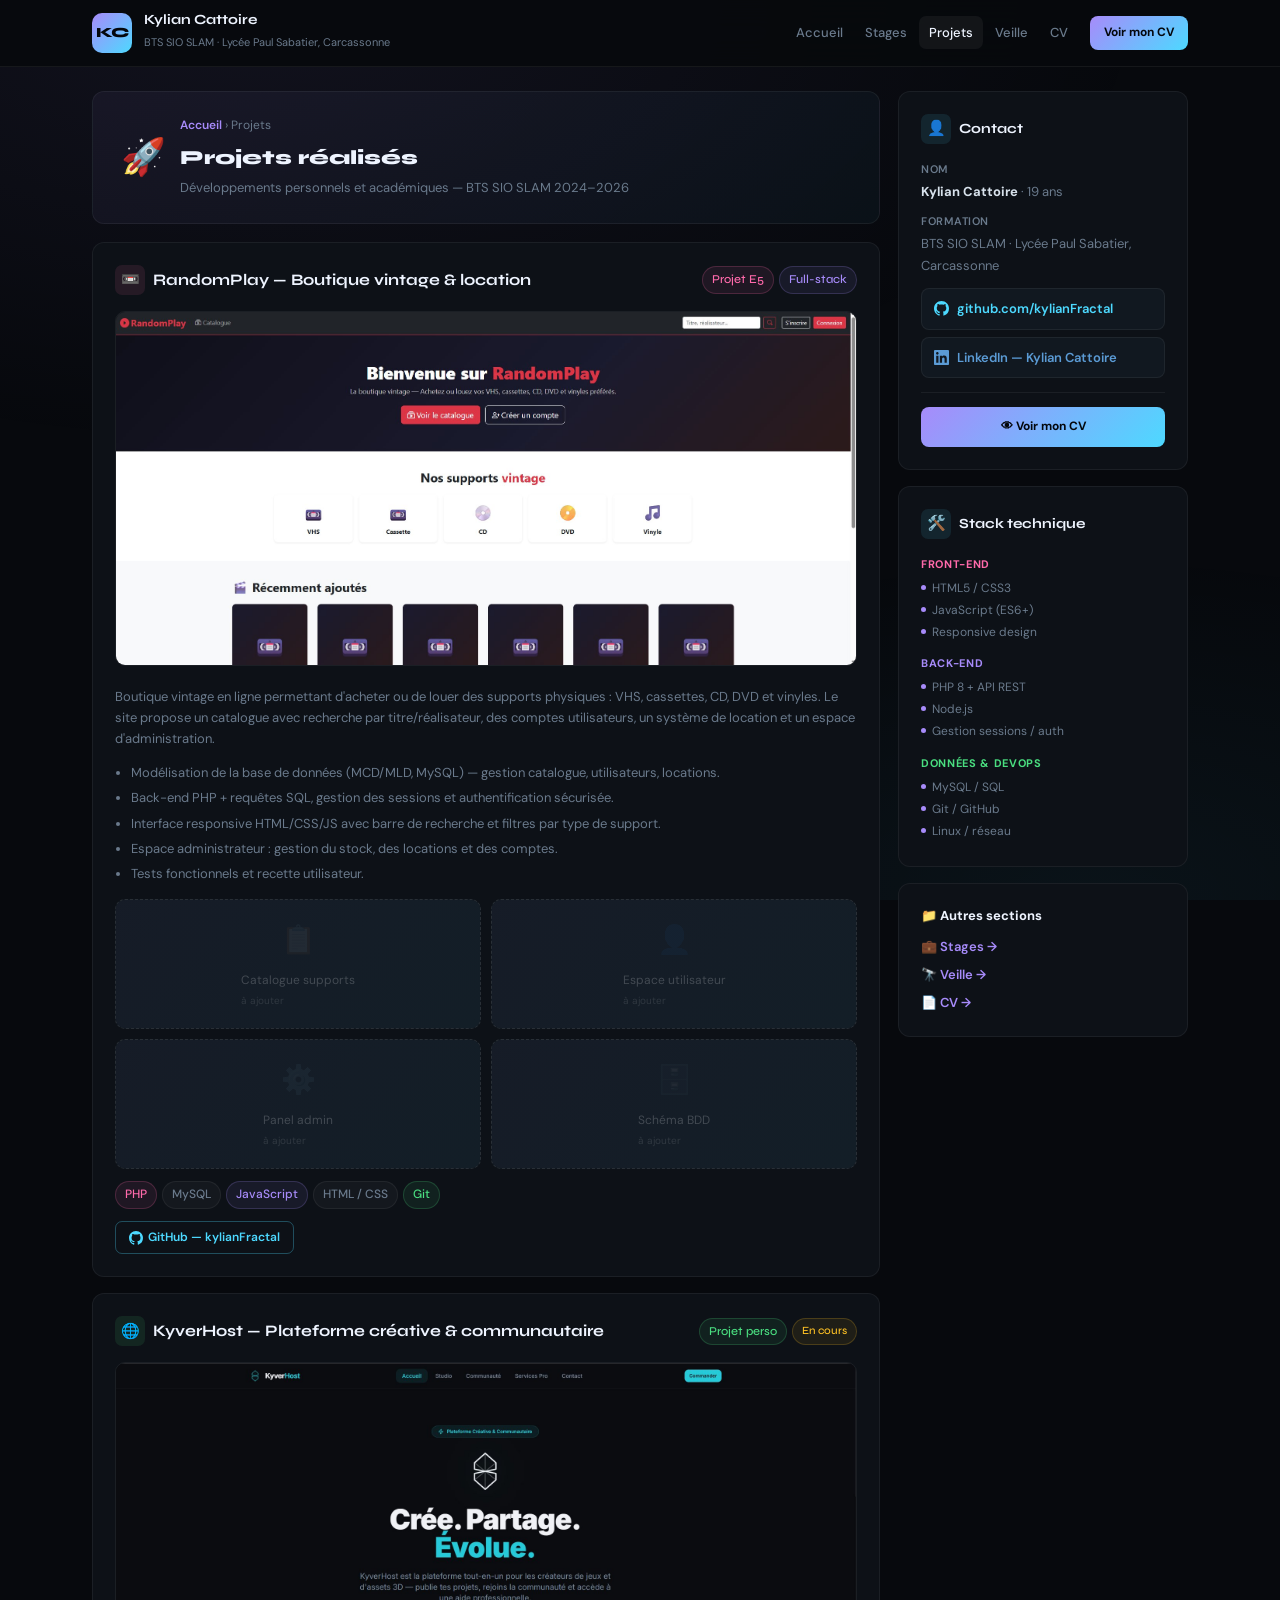
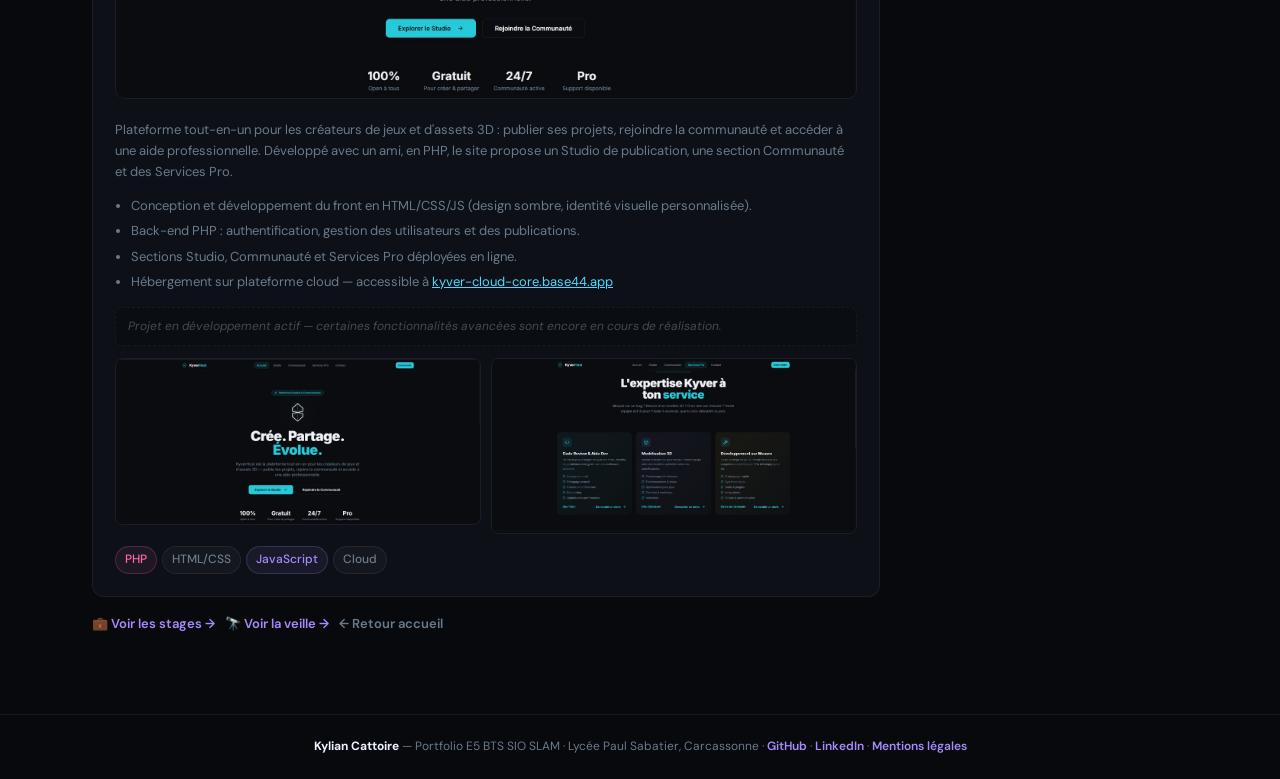
==== projets.html @ b5d1f436 "first commit" ====
<!DOCTYPE html>
<html lang="fr">
<head>
<meta charset="utf-8"/>
<meta name="viewport" content="width=device-width, initial-scale=1"/>
<title>Projets — Kylian Cattoire · Portfolio BTS SIO SLAM</title>
<link rel="preconnect" href="https://fonts.googleapis.com"/>
<link rel="preconnect" href="https://fonts.gstatic.com" crossorigin/>
<link href="https://fonts.googleapis.com/css2?family=Syne:wght@400;600;700;800&family=DM+Sans:ital,wght@0,300;0,400;0,500;1,400&display=swap" rel="stylesheet"/>
<link rel="stylesheet" href="style.css"/>
</head>
<body>

<!-- ═══ HEADER ═══ -->
<header>
  <div class="hdr">
    <a class="logo" href="index.html">KC</a>
    <div class="brand-txt">
      <h1>Kylian Cattoire</h1>
      <small>BTS SIO SLAM · Lycée Paul Sabatier, Carcassonne</small>
    </div>
    <nav>
      <a href="index.html">Accueil</a>
      <a href="stages.html">Stages</a>
      <a href="projets.html">Projets</a>
      <a href="veille.html">Veille</a>
      <a href="cv.html">CV</a>
    </nav>
    <a class="cv-btn" href="cv.html">Voir mon CV</a>
  </div>
</header>

<!-- ═══ PAGE ═══ -->
<div class="page">
  <div>

    <!-- Bannière page -->
    <div class="page-banner fade-in">
      <div class="page-banner-icon">🚀</div>
      <div>
        <div class="breadcrumb"><a href="index.html">Accueil</a> › Projets</div>
        <h2>Projets réalisés</h2>
        <p>Développements personnels et académiques — BTS SIO SLAM 2024–2026</p>
      </div>
    </div>

    <!-- ── PROJET 1 ── -->
    <div class="card fade-in" id="projet-randomplay">
      <div class="ctitle">
        <div class="cicon" style="background:rgba(255,106,171,.1)">📼</div>
        RandomPlay — Boutique vintage &amp; location
        <div style="margin-left:auto;display:flex;gap:5px">
          <span class="chip pk">Projet E5</span>
          <span class="chip p">Full-stack</span>
        </div>
      </div>
      <img src="assets/randomplay-accueil.png" alt="RandomPlay — page d'accueil" style="width:100%;border-radius:10px;margin-bottom:14px;border:1px solid rgba(255,255,255,.06)"/>
      <p style="font-size:13px;color:var(--muted);margin-bottom:12px;line-height:1.6">
        Boutique vintage en ligne permettant d'acheter ou de louer des supports physiques : VHS, cassettes, CD, DVD et vinyles.
        Le site propose un catalogue avec recherche par titre/réalisateur, des comptes utilisateurs, un système de location et un espace d'administration.
      </p>
      <ul class="tl" style="margin-bottom:14px">
        <li>Modélisation de la base de données (MCD/MLD, MySQL) — gestion catalogue, utilisateurs, locations.</li>
        <li>Back-end PHP + requêtes SQL, gestion des sessions et authentification sécurisée.</li>
        <li>Interface responsive HTML/CSS/JS avec barre de recherche et filtres par type de support.</li>
        <li>Espace administrateur : gestion du stock, des locations et des comptes.</li>
        <li>Tests fonctionnels et recette utilisateur.</li>
      </ul>
      <div class="screens" style="grid-auto-rows:auto">
        <div class="img-ph" style="height:130px"><div class="ph-icon">📋</div><span>Catalogue supports<br><small style="opacity:.6">à ajouter</small></span></div>
        <div class="img-ph" style="height:130px"><div class="ph-icon">👤</div><span>Espace utilisateur<br><small style="opacity:.6">à ajouter</small></span></div>
        <div class="img-ph" style="height:130px"><div class="ph-icon">⚙️</div><span>Panel admin<br><small style="opacity:.6">à ajouter</small></span></div>
        <div class="img-ph" style="height:130px"><div class="ph-icon">🗄️</div><span>Schéma BDD<br><small style="opacity:.6">à ajouter</small></span></div>
      </div>
      <div class="chips" style="margin-top:12px">
        <span class="chip pk">PHP</span><span class="chip">MySQL</span>
        <span class="chip p">JavaScript</span><span class="chip">HTML / CSS</span><span class="chip g">Git</span>
      </div>
      <a class="gh" href="https://github.com/kylianFractal" target="_blank" style="margin-top:12px">
        <svg width="14" height="14" viewBox="0 0 16 16" fill="currentColor"><path d="M8 0C3.58 0 0 3.58 0 8c0 3.54 2.29 6.53 5.47 7.59.4.07.55-.17.55-.38 0-.19-.01-.82-.01-1.49-2.01.37-2.53-.49-2.69-.94-.09-.23-.48-.94-.82-1.13-.28-.15-.68-.52-.01-.53.63-.01 1.08.58 1.23.82.72 1.21 1.87.87 2.33.66.07-.52.28-.87.51-1.07-1.78-.2-3.64-.89-3.64-3.95 0-.87.31-1.59.82-2.15-.08-.2-.36-1.02.08-2.12 0 0 .67-.21 2.2.82.64-.18 1.32-.27 2-.27.68 0 1.36.09 2 .27 1.53-1.04 2.2-.82 2.2-.82.44 1.1.16 1.92.08 2.12.51.56.82 1.27.82 2.15 0 3.07-1.87 3.75-3.65 3.95.29.25.54.73.54 1.48 0 1.07-.01 1.93-.01 2.2 0 .21.15.46.55.38A8.013 8.013 0 0016 8c0-4.42-3.58-8-8-8z"/></svg>
        GitHub — kylianFractal
      </a>
    </div>

    <!-- ── PROJET 2 ── -->
    <div class="card fade-in" id="projet-kyverhost">
      <div class="ctitle">
        <div class="cicon" style="background:rgba(74,222,128,.1)">🌐</div>
        KyverHost — Plateforme créative &amp; communautaire
        <div style="margin-left:auto;display:flex;gap:5px">
          <span class="chip g">Projet perso</span>
          <span class="chip a" style="font-size:11px">En cours</span>
        </div>
      </div>
      <img src="assets/kyverhost-accueil.png" alt="KyverHost — page d'accueil" style="width:100%;border-radius:10px;margin-bottom:14px;border:1px solid rgba(255,255,255,.06)"/>
      <p style="font-size:13px;color:var(--muted);margin-bottom:12px;line-height:1.6">
        Plateforme tout-en-un pour les créateurs de jeux et d'assets 3D : publier ses projets, rejoindre la communauté et accéder à une aide professionnelle.
        Développé avec un ami, en PHP, le site propose un Studio de publication, une section Communauté et des Services Pro.
      </p>
      <ul class="tl" style="margin-bottom:14px">
        <li>Conception et développement du front en HTML/CSS/JS (design sombre, identité visuelle personnalisée).</li>
        <li>Back-end PHP : authentification, gestion des utilisateurs et des publications.</li>
        <li>Sections Studio, Communauté et Services Pro déployées en ligne.</li>
        <li>Hébergement sur plateforme cloud — accessible à <a href="https://kyver-cloud-core.base44.app/" target="_blank" style="color:var(--c)">kyver-cloud-core.base44.app</a></li>
      </ul>
      <div class="unfinished">Projet en développement actif — certaines fonctionnalités avancées sont encore en cours de réalisation.</div>
      <div style="display:grid;grid-template-columns:1fr 1fr;gap:10px;margin:12px 0">
        <a href="assets/kyverhost-accueil.png" target="_blank" rel="noopener">
          <img src="assets/kyverhost-accueil.png" alt="KyverHost — accueil"
               style="width:100%;height:auto;border-radius:8px;border:1px solid rgba(255,255,255,.06);display:block"/>
        </a>
        <a href="assets/kyverhost-services.png" target="_blank" rel="noopener">
          <img src="assets/kyverhost-services.png" alt="KyverHost — Services Pro"
               style="width:100%;height:auto;border-radius:8px;border:1px solid rgba(255,255,255,.06);display:block"/>
        </a>
      </div>
      <div class="chips" style="margin-top:12px">
        <span class="chip pk">PHP</span><span class="chip">HTML/CSS</span>
        <span class="chip p">JavaScript</span><span class="chip">Cloud</span>
      </div>
    </div>

    <!-- Liens nav -->
    <div style="display:flex;gap:10px;flex-wrap:wrap;margin-top:4px">
      <a class="section-link" href="stages.html">💼 Voir les stages →</a>
      <a class="section-link" href="veille.html">🔭 Voir la veille →</a>
      <a class="section-link" href="index.html" style="color:var(--muted)">← Retour accueil</a>
    </div>

  </div>

  <!-- ══ SIDEBAR ══ -->
  <aside>
    <div class="card sb-contact fade-in">
      <div class="ctitle" style="font-size:14px">
        <div class="cicon" style="background:rgba(77,217,255,.1)">👤</div>
        Contact
      </div>
      <div class="label">Nom</div>
      <p style="margin-bottom:10px"><strong>Kylian Cattoire</strong> · 19 ans</p>
      <div class="label">Formation</div>
      <p style="margin-bottom:12px">BTS SIO SLAM · Lycée Paul Sabatier, Carcassonne</p>
      <a class="net-link gh-net" href="https://github.com/kylianFractal" target="_blank">
        <svg width="15" height="15" viewBox="0 0 16 16" fill="currentColor"><path d="M8 0C3.58 0 0 3.58 0 8c0 3.54 2.29 6.53 5.47 7.59.4.07.55-.17.55-.38 0-.19-.01-.82-.01-1.49-2.01.37-2.53-.49-2.69-.94-.09-.23-.48-.94-.82-1.13-.28-.15-.68-.52-.01-.53.63-.01 1.08.58 1.23.82.72 1.21 1.87.87 2.33.66.07-.52.28-.87.51-1.07-1.78-.2-3.64-.89-3.64-3.95 0-.87.31-1.59.82-2.15-.08-.2-.36-1.02.08-2.12 0 0 .67-.21 2.2.82.64-.18 1.32-.27 2-.27.68 0 1.36.09 2 .27 1.53-1.04 2.2-.82 2.2-.82.44 1.1.16 1.92.08 2.12.51.56.82 1.27.82 2.15 0 3.07-1.87 3.75-3.65 3.95.29.25.54.73.54 1.48 0 1.07-.01 1.93-.01 2.2 0 .21.15.46.55.38A8.013 8.013 0 0016 8c0-4.42-3.58-8-8-8z"/></svg>
        github.com/kylianFractal
      </a>
      <a class="net-link li-net" href="https://www.linkedin.com/in/kylian-cattoire-a55704326/" target="_blank">
        <svg width="15" height="15" viewBox="0 0 24 24" fill="currentColor"><path d="M20.447 20.452h-3.554v-5.569c0-1.328-.027-3.037-1.852-3.037-1.853 0-2.136 1.445-2.136 2.939v5.667H9.351V9h3.414v1.561h.046c.477-.9 1.637-1.85 3.37-1.85 3.601 0 4.267 2.37 4.267 5.455v6.286zM5.337 7.433c-1.144 0-2.063-.926-2.063-2.065 0-1.138.92-2.063 2.063-2.063 1.14 0 2.064.925 2.064 2.063 0 1.139-.925 2.065-2.064 2.065zm1.782 13.019H3.555V9h3.564v11.452zM22.225 0H1.771C.792 0 0 .774 0 1.729v20.542C0 23.227.792 24 1.771 24h20.451C23.2 24 24 23.227 24 22.271V1.729C24 .774 23.2 0 22.222 0h.003z"/></svg>
        LinkedIn — Kylian Cattoire
      </a>
      <div class="divider"></div>
      <a class="cv-btn" href="cv.html" style="display:block;text-align:center;padding:10px">👁 Voir mon CV</a>
    </div>

    <div class="card fade-in">
      <div class="ctitle" style="font-size:14px">
        <div class="cicon" style="background:rgba(77,217,255,.1)">🛠️</div>
        Stack technique
      </div>
      <div class="cg">
        <div class="cg-title" style="color:var(--pk)">Front-end</div>
        <div class="ci">HTML5 / CSS3</div>
        <div class="ci">JavaScript (ES6+)</div>
        <div class="ci">Responsive design</div>
      </div>
      <div class="cg">
        <div class="cg-title" style="color:var(--p)">Back-end</div>
        <div class="ci">PHP 8 + API REST</div>
        <div class="ci">Node.js</div>
        <div class="ci">Gestion sessions / auth</div>
      </div>
      <div class="cg" style="margin-bottom:0">
        <div class="cg-title" style="color:var(--g)">Données & DevOps</div>
        <div class="ci">MySQL / SQL</div>
        <div class="ci">Git / GitHub</div>
        <div class="ci">Linux / réseau</div>
      </div>
    </div>

    <div class="card fade-in">
      <div style="font-size:12px;color:var(--muted);line-height:1.6">
        <strong style="color:var(--head);font-size:13px">📁 Autres sections</strong>
        <div style="margin-top:10px;display:flex;flex-direction:column;gap:7px">
          <a href="stages.html" class="section-link">💼 Stages →</a>
          <a href="veille.html" class="section-link">🔭 Veille →</a>
          <a href="cv.html" class="section-link">📄 CV →</a>
        </div>
      </div>
    </div>
  </aside>
</div>

<!-- ═══ FOOTER ═══ -->
<footer>
  <strong style="color:var(--head)">Kylian Cattoire</strong> — Portfolio E5 BTS SIO SLAM ·
  Lycée Paul Sabatier, Carcassonne ·
  <a href="https://github.com/kylianFractal" target="_blank">GitHub</a> ·
  <a href="https://www.linkedin.com/in/kylian-cattoire-a55704326/" target="_blank">LinkedIn</a> ·
  <a href="mentions-legales.html">Mentions légales</a>
</footer>

<script src="main.js"></script>
</body>
</html>
---- style.css ----
/* ═══════════════════════════════════════════════
   style.css — Portfolio Kylian Cattoire
   Partagé par toutes les pages
═══════════════════════════════════════════════ */

/* ── Variables ── */
:root {
  --bg:    #07090d;
  --s1:    #0d1117;
  --s2:    #111820;
  --border: rgba(255,255,255,0.06);
  --muted: #6a7a8c;
  --text:  #d8e2ec;
  --head:  #eef4ff;
  --c:     #4dd9ff;   /* cyan   */
  --p:     #a78bfa;   /* purple */
  --pk:    #ff6aab;   /* pink   */
  --g:     #4ade80;   /* green  */
  --a:     #fbbf24;   /* amber  */
  --r:     12px;
  --trans: .18s ease;
}

/* ── Reset ── */
*, *::before, *::after { box-sizing: border-box; margin: 0; padding: 0; }
html  { scroll-behavior: smooth; }
body  {
  font-family: 'DM Sans', sans-serif;
  background: var(--bg);
  color: var(--text);
  font-size: 15px;
  line-height: 1.65;
  -webkit-font-smoothing: antialiased;
  overflow-x: hidden;
}

/* Ambient glow */
body::before {
  content: '';
  position: fixed; inset: 0; pointer-events: none; z-index: 0;
  background:
    radial-gradient(ellipse 900px 450px at 20% 0%,  rgba(167,139,250,.07), transparent),
    radial-gradient(ellipse 700px 350px at 85% 100%, rgba(77,217,255,.05),  transparent);
}

/* ─────────────── HEADER / NAV ─────────────── */
header {
  position: sticky; top: 0; z-index: 100;
  background: rgba(7,9,13,.9);
  backdrop-filter: blur(18px);
  border-bottom: 1px solid var(--border);
}
.hdr {
  max-width: 1140px; margin: 0 auto;
  padding: 12px 22px;
  display: flex; align-items: center; gap: 12px; flex-wrap: nowrap;
}
@media (max-width: 760px) {
  .hdr { flex-wrap: wrap; gap: 8px; }
  .hdr nav { order: 3; width: 100%; }
  .hdr .cv-btn { order: 2; }
}
.logo {
  width: 40px; height: 40px; border-radius: 10px; flex-shrink: 0;
  background: linear-gradient(135deg, var(--p), var(--c));
  display: grid; place-items: center;
  font-family: 'Syne', sans-serif; font-weight: 800;
  color: #04070c; font-size: 14px; text-decoration: none;
}
.brand-txt h1   { font-family: 'Syne', sans-serif; font-size: 14px; font-weight: 700; color: var(--head); line-height: 1.2; }
.brand-txt small{ font-size: 11px; color: var(--muted); }

nav { display: flex; gap: 2px; flex-wrap: wrap; margin-left: auto; overflow: hidden; }
nav a {
  padding: 6px 10px; border-radius: 7px;
  color: var(--muted); text-decoration: none;
  font-size: 13px; font-weight: 500;
  transition: color var(--trans), background var(--trans);
}
nav a:hover, nav a.active { color: var(--head); background: rgba(255,255,255,.05); }

.cv-btn {
  padding: 7px 14px; border-radius: 8px; flex-shrink: 0;
  background: linear-gradient(135deg, var(--p), var(--c));
  color: #04070c; font-weight: 700; font-size: 12px;
  text-decoration: none; transition: opacity var(--trans); white-space: nowrap;
}
.cv-btn:hover { opacity: .82; }

/* ─────────────── PAGE GRID ─────────────── */
.page {
  max-width: 1140px; margin: 0 auto;
  display: grid; grid-template-columns: 1fr 290px; gap: 18px;
  align-items: start;
  padding: 24px 22px 80px;
  position: relative; z-index: 1;
}
.page > * { min-width: 0; }
.page.full { grid-template-columns: 1fr; }
@media (max-width: 880px) { .page { grid-template-columns: 1fr; } }

/* ─────────────── CARDS ─────────────── */
.card {
  background: var(--s1);
  border: 1px solid var(--border);
  border-radius: var(--r);
  padding: 22px;
  margin-bottom: 16px;
}
.ctitle {
  font-family: 'Syne', sans-serif; font-size: 16px; font-weight: 700;
  color: var(--head); margin-bottom: 16px;
  display: flex; align-items: center; gap: 8px;
}
.cicon {
  width: 30px; height: 30px; border-radius: 7px; flex-shrink: 0;
  display: grid; place-items: center; font-size: 15px;
}

/* ─────────────── HERO ─────────────── */
.hero {
  background: linear-gradient(135deg, rgba(167,139,250,.07), rgba(77,217,255,.04));
  border: 1px solid rgba(167,139,250,.14);
  border-radius: var(--r);
  padding: 28px; margin-bottom: 16px;
}
.hero-inner   { display: flex; gap: 18px; align-items: flex-start; }
.ava {
  width: 80px; height: 80px; flex-shrink: 0; border-radius: 14px;
  background: linear-gradient(135deg, var(--c), var(--pk));
  display: grid; place-items: center;
  font-family: 'Syne', sans-serif; font-weight: 800; font-size: 26px; color: #030912;
  overflow: hidden;
}
.ava img { width: 100%; height: 100%; object-fit: cover; border-radius: 14px; }
.hero-name { font-family: 'Syne', sans-serif; font-size: 22px; font-weight: 800; color: var(--head); line-height: 1.2; }
.hero-sub  { font-size: 13px; color: var(--p); font-weight: 600; margin: 4px 0 8px; }
.hero-desc { font-size: 14px; color: var(--muted); line-height: 1.6; }

/* ─────────────── CHIPS ─────────────── */
.chips { margin-top: 11px; display: flex; flex-wrap: wrap; gap: 5px; }
.chip {
  display: inline-flex; align-items: center;
  padding: 3px 9px; border-radius: 99px; font-size: 12px; font-weight: 500;
  background: rgba(255,255,255,.03); border: 1px solid rgba(255,255,255,.06); color: var(--muted);
}
.chip.c  { background: rgba(77,217,255,.08);  border-color: rgba(77,217,255,.2);  color: var(--c);  }
.chip.p  { background: rgba(167,139,250,.08); border-color: rgba(167,139,250,.2); color: var(--p);  }
.chip.pk { background: rgba(255,106,171,.08); border-color: rgba(255,106,171,.2); color: var(--pk); }
.chip.g  { background: rgba(74,222,128,.08);  border-color: rgba(74,222,128,.2);  color: var(--g);  }
.chip.a  { background: rgba(251,191,36,.08);  border-color: rgba(251,191,36,.2);  color: var(--a);  }

/* ─────────────── ALERTS ─────────────── */
.alert {
  border-radius: 10px; padding: 12px 15px; font-size: 13px;
  display: flex; gap: 9px; align-items: flex-start; margin-bottom: 14px;
}
.alert.warn { background: rgba(251,191,36,.07); border: 1px solid rgba(251,191,36,.2); color: var(--a); }
.alert.info { background: rgba(77,217,255,.05);  border: 1px solid rgba(77,217,255,.15); color: var(--c); }
.alert-ico  { font-size: 15px; flex-shrink: 0; line-height: 1.5; }
.alert a    { color: inherit; font-weight: 700; }

/* ─────────────── IMAGE PLACEHOLDER ─────────────── */
.img-ph {
  width: 100%; border-radius: 10px;
  background: var(--s2);
  border: 1.5px dashed rgba(255,255,255,.1);
  display: flex; flex-direction: column;
  align-items: center; justify-content: center;
  gap: 8px;
  color: rgba(255,255,255,.2);
  font-size: 12px;
  position: relative; overflow: hidden;
  transition: border-color var(--trans), background var(--trans);
}
.img-ph::after {
  content: '';
  position: absolute; inset: 0;
  background: linear-gradient(135deg, rgba(167,139,250,.03), rgba(77,217,255,.03));
}
.img-ph .ph-icon { font-size: 28px; opacity: .3; }
.img-ph:hover { border-color: rgba(167,139,250,.25); background: #0f1822; }

/* ─────────────── STAGE BLOCK ─────────────── */
.stage {
  background: var(--s2); border: 1px solid var(--border);
  border-radius: 10px; padding: 18px; margin-bottom: 14px;
}
.stage-head   { display: flex; justify-content: space-between; align-items: flex-start; gap: 8px; flex-wrap: wrap; margin-bottom: 8px; }
.stage-title  { font-family: 'Syne', sans-serif; font-size: 15px; font-weight: 700; color: var(--head); }
.stage-meta   { font-size: 12px; color: var(--muted); margin-bottom: 10px; }
ul.tl         { padding-left: 16px; font-size: 13px; color: var(--muted); }
ul.tl li      { margin-bottom: 4px; }

/* ─────────────── PROJECT BLOCK ─────────────── */
.proj {
  background: var(--s2); border: 1px solid var(--border);
  border-radius: 10px; padding: 18px; margin-bottom: 14px;
}
.proj-title { font-family: 'Syne', sans-serif; font-size: 15px; font-weight: 700; color: var(--head); margin-bottom: 6px; }
.screens    { display: grid; grid-template-columns: 1fr 1fr; gap: 10px; margin: 12px 0; grid-auto-rows: 130px; }

/* ─────────────── VEILLE CARD ─────────────── */
.vi {
  background: var(--s2); border: 1px solid var(--border);
  border-radius: 10px; padding: 16px; margin-bottom: 12px;
  position: relative; transition: border-color var(--trans);
}
.vi:hover { border-color: rgba(167,139,250,.22); }
.vi-num {
  position: absolute; top: 14px; right: 14px;
  width: 24px; height: 24px; border-radius: 6px;
  background: rgba(167,139,250,.1);
  display: grid; place-items: center;
  font-size: 10px; font-weight: 700; color: var(--p);
}
.vi-date  { font-size: 11px; color: var(--muted); margin-bottom: 4px; }
.vi-src   {
  display: inline-block; font-size: 10px;
  background: rgba(167,139,250,.08); border: 1px solid rgba(167,139,250,.15);
  color: var(--p); padding: 1px 6px; border-radius: 4px; margin-left: 6px;
}
.vi-title { font-weight: 600; color: var(--head); font-size: 13px; margin-bottom: 6px; padding-right: 30px; line-height: 1.4; }
.vi-txt   { font-size: 12px; color: var(--muted); line-height: 1.55; margin-bottom: 8px; }
.vi-link  { font-size: 12px; font-weight: 600; color: var(--p); text-decoration: none; }
.vi-link:hover { text-decoration: underline; }

/* ─────────────── BUTTONS / LINKS ─────────────── */
.dl {
  display: inline-flex; align-items: center; gap: 5px;
  padding: 6px 13px; border-radius: 7px; margin-top: 11px;
  font-size: 12px; font-weight: 600; text-decoration: none; border: 1px solid;
  transition: opacity var(--trans);
}
.dl:hover { opacity: .7; }
.dl.pk { color: var(--pk); border-color: rgba(255,106,171,.3); }
.dl.c  { color: var(--c);  border-color: rgba(77,217,255,.3);  }

.gh {
  display: inline-flex; align-items: center; gap: 5px;
  padding: 6px 13px; border-radius: 7px;
  font-size: 12px; font-weight: 600; text-decoration: none;
  color: var(--c); border: 1px solid rgba(77,217,255,.3);
  transition: opacity var(--trans);
}
.gh:hover { opacity: .7; }

/* ─────────────── SIDEBAR ─────────────── */
aside { align-self: start; }
.divider { height: 1px; background: var(--border); margin: 14px 0; }
.label   { font-size: 11px; color: var(--muted); font-weight: 600; text-transform: uppercase; letter-spacing: .05em; margin-bottom: 3px; }
.sb-contact p      { font-size: 13px; color: var(--muted); margin-bottom: 3px; }
.sb-contact strong { color: var(--text); }

.net-link {
  display: flex; align-items: center; gap: 8px;
  padding: 9px 12px; border-radius: 8px;
  text-decoration: none; font-size: 13px; font-weight: 600;
  background: var(--s2); border: 1px solid var(--border);
  transition: border-color var(--trans), color var(--trans); margin-bottom: 7px;
}
.net-link:hover { border-color: rgba(255,255,255,.12); color: var(--head); }
.net-link.gh-net { color: var(--c); }
.net-link.li-net { color: #5b9bd5; }

/* ─────────────── COMPETENCES SIDEBAR ─────────────── */
.cg        { margin-bottom: 14px; }
.cg-title  { font-size: 11px; font-weight: 700; text-transform: uppercase; letter-spacing: .06em; color: var(--muted); margin-bottom: 7px; }
.ci        { display: flex; align-items: flex-start; gap: 6px; font-size: 12px; color: var(--muted); margin-bottom: 5px; line-height: 1.4; }
.ci::before{ content: ''; width: 5px; height: 5px; border-radius: 50%; flex-shrink: 0; margin-top: 5px; background: var(--p); }

/* ─────────────── NAV CARDS (accueil) ─────────────── */
.nav-cards { display: grid; grid-template-columns: repeat(auto-fill, minmax(220px, 1fr)); gap: 12px; margin: 20px 0; }
.nav-card  {
  background: var(--s2); border: 1px solid var(--border);
  border-radius: var(--r); padding: 18px 20px;
  text-decoration: none; display: flex; flex-direction: column; gap: 8px;
  transition: border-color var(--trans), transform var(--trans), background var(--trans);
}
.nav-card:hover { border-color: rgba(167,139,250,.28); transform: translateY(-2px); background: #0f1b27; }
.nav-card-icon  { font-size: 26px; }
.nav-card-title { font-family: 'Syne', sans-serif; font-size: 14px; font-weight: 700; color: var(--head); }
.nav-card-sub   { font-size: 12px; color: var(--muted); line-height: 1.4; }
.nav-card-arrow { font-size: 13px; color: var(--p); margin-top: auto; }

/* ─────────────── ENV (stats) ─────────────── */
.stat-grid { display: grid; grid-template-columns: 1fr 1fr; gap: 8px; margin: 12px 0; }
.stat      { background: var(--s2); border: 1px solid var(--border); border-radius: 8px; padding: 12px; }
.stat .n   { font-family: 'Syne', sans-serif; font-size: 20px; font-weight: 800; color: var(--a); }
.stat .l   { font-size: 11px; color: var(--muted); margin-top: 2px; }

.env-sec   { margin-bottom: 16px; }
.env-h     { font-family: 'Syne', sans-serif; font-size: 13px; font-weight: 700; color: var(--g); margin-bottom: 6px; display: flex; align-items: center; gap: 5px; }
.env-sec p { font-size: 13px; color: var(--muted); line-height: 1.6; }

/* ─────────────── ORAL ─────────────── */
.phases { display: grid; grid-template-columns: 1fr 1fr; gap: 8px; margin: 12px 0; }
.ph     { border-radius: 9px; padding: 14px; text-align: center; }
.ph1    { background: rgba(77,217,255,.06);  border: 1px solid rgba(77,217,255,.14);  }
.ph2    { background: rgba(167,139,250,.06); border: 1px solid rgba(167,139,250,.14); }
.ph .mn { font-family: 'Syne', sans-serif; font-size: 28px; font-weight: 800; line-height: 1; }
.ph1 .mn{ color: var(--c); }
.ph2 .mn{ color: var(--p); }
.ph .lb { font-size: 11px; color: var(--muted); margin-top: 4px; }

/* ─────────────── MISC ─────────────── */
.note { font-size: 12px; font-style: italic; color: rgba(255,255,255,.22); padding: 10px 12px; border-radius: 7px; border: 1px dashed rgba(255,255,255,.05); background: rgba(0,0,0,.2); }
.unfinished { font-size: 12px; font-style: italic; color: rgba(255,255,255,.25); background: rgba(0,0,0,.2); border: 1px dashed rgba(255,255,255,.05); border-radius: 7px; padding: 9px 12px; margin-top: 8px; }
.section-link { display: inline-flex; align-items: center; gap: 5px; font-size: 13px; color: var(--p); font-weight: 600; text-decoration: none; transition: opacity var(--trans); }
.section-link:hover { opacity: .75; }

/* ─────────────── PAGE HERO BANNER ─────────────── */
.page-banner {
  background: linear-gradient(135deg, rgba(167,139,250,.06), rgba(77,217,255,.04));
  border: 1px solid var(--border);
  border-radius: var(--r); padding: 24px 28px; margin-bottom: 18px;
  display: flex; align-items: center; gap: 14px;
}
.page-banner-icon { font-size: 36px; }
.page-banner h2   { font-family: 'Syne', sans-serif; font-size: 20px; font-weight: 800; color: var(--head); }
.page-banner p    { font-size: 13px; color: var(--muted); margin-top: 3px; }
.breadcrumb       { font-size: 12px; color: var(--muted); margin-bottom: 6px; }
.breadcrumb a     { color: var(--p); text-decoration: none; font-weight: 600; }

/* ─────────────── CV PAGE ─────────────── */
.cv-wrap {
  background: var(--s1); border: 1px solid var(--border);
  border-radius: var(--r); padding: 40px 48px; max-width: 860px; margin: 0 auto 24px;
}
@media (max-width:660px) { .cv-wrap { padding: 24px 18px; } }
.cv-head { display: flex; gap: 24px; align-items: flex-start; margin-bottom: 28px; padding-bottom: 24px; border-bottom: 1px solid var(--border); }
.cv-photo { width: 90px; height: 90px; border-radius: 12px; background: linear-gradient(135deg, var(--p), var(--c)); flex-shrink: 0; display: grid; place-items: center; font-family: 'Syne', sans-serif; font-weight: 800; font-size: 30px; color: #04070c; overflow: hidden; }
.cv-photo img { width: 100%; height: 100%; object-fit: cover; border-radius: 12px; }
.cv-name  { font-family: 'Syne', sans-serif; font-size: 32px; font-weight: 800; color: var(--head); letter-spacing: -.5px; }
.cv-title { font-size: 14px; color: var(--p); font-weight: 600; margin: 4px 0 10px; }
.cv-contacts { display: flex; flex-wrap: wrap; gap: 8px; }
.cv-contact-item { font-size: 12px; color: var(--muted); display: flex; align-items: center; gap: 5px; }

.cv-body   { display: grid; grid-template-columns: 1fr 1.6fr; gap: 28px; }
@media (max-width:600px) { .cv-body { grid-template-columns: 1fr; } }
.cv-section { margin-bottom: 22px; }
.cv-section h3 { font-family: 'Syne', sans-serif; font-size: 11px; font-weight: 700; text-transform: uppercase; letter-spacing: .1em; color: var(--c); margin-bottom: 10px; padding-bottom: 6px; border-bottom: 1px solid var(--border); }
.cv-entry   { margin-bottom: 14px; }
.cv-entry-title  { font-size: 13px; font-weight: 700; color: var(--head); }
.cv-entry-sub    { font-size: 12px; color: var(--p); margin: 1px 0 3px; }
.cv-entry-date   { font-size: 11px; color: var(--muted); }
.cv-entry-desc   { font-size: 12px; color: var(--muted); margin-top: 5px; line-height: 1.55; }
.cv-entry ul     { padding-left: 14px; margin-top: 5px; }
.cv-entry ul li  { font-size: 12px; color: var(--muted); margin-bottom: 3px; }
.cv-skill-bar    { margin-bottom: 8px; }
.cv-skill-label  { display: flex; justify-content: space-between; font-size: 12px; color: var(--muted); margin-bottom: 4px; }
.cv-skill-track  { height: 4px; background: rgba(255,255,255,.06); border-radius: 2px; }
.cv-skill-fill   { height: 100%; border-radius: 2px; background: linear-gradient(90deg, var(--p), var(--c)); }

/* ─────────────── MENTIONS LÉGALES ─────────────── */
.mentions-body { max-width: 760px; margin: 0 auto; }
.mentions-body h2 { font-family: 'Syne', sans-serif; font-size: 16px; font-weight: 700; color: var(--head); margin: 22px 0 8px; display: flex; align-items: center; gap: 7px; }
.mentions-body p  { font-size: 13px; color: var(--muted); line-height: 1.7; margin-bottom: 6px; }
.mentions-body a  { color: var(--p); font-weight: 600; text-decoration: none; }

/* ─────────────── FOOTER ─────────────── */
footer {
  border-top: 1px solid var(--border);
  text-align: center; padding: 22px;
  font-size: 12px; color: var(--muted);
  position: relative; z-index: 1;
}
footer a { color: var(--p); text-decoration: none; font-weight: 600; }
footer a:hover { text-decoration: underline; }

/* ─────────────── ANIMATIONS ─────────────── */
@keyframes fadeUp {
  from { opacity: 0; transform: translateY(14px); }
  to   { opacity: 1; transform: translateY(0); }
}
.fade-in { animation: fadeUp .45s ease both; }
.fade-in:nth-child(2) { animation-delay: .06s; }
.fade-in:nth-child(3) { animation-delay: .12s; }
.fade-in:nth-child(4) { animation-delay: .18s; }
.fade-in:nth-child(5) { animation-delay: .24s; }
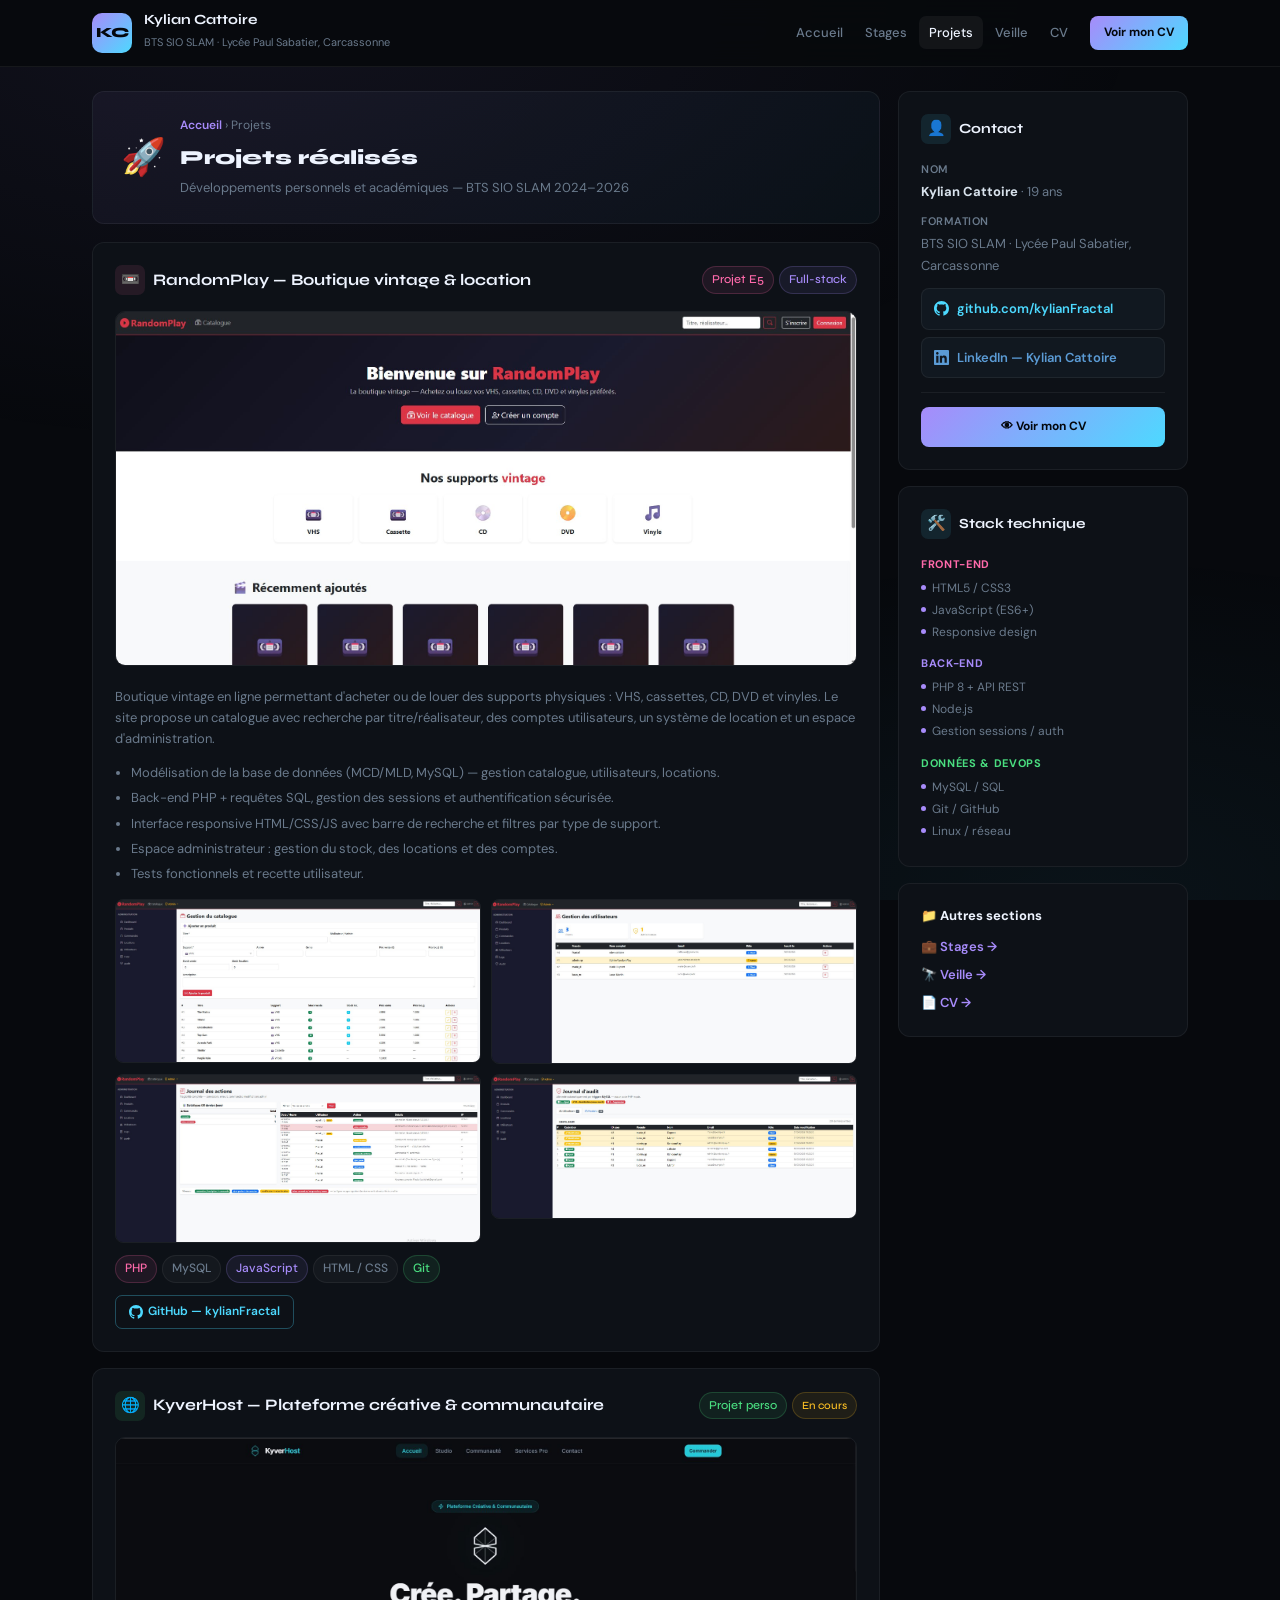
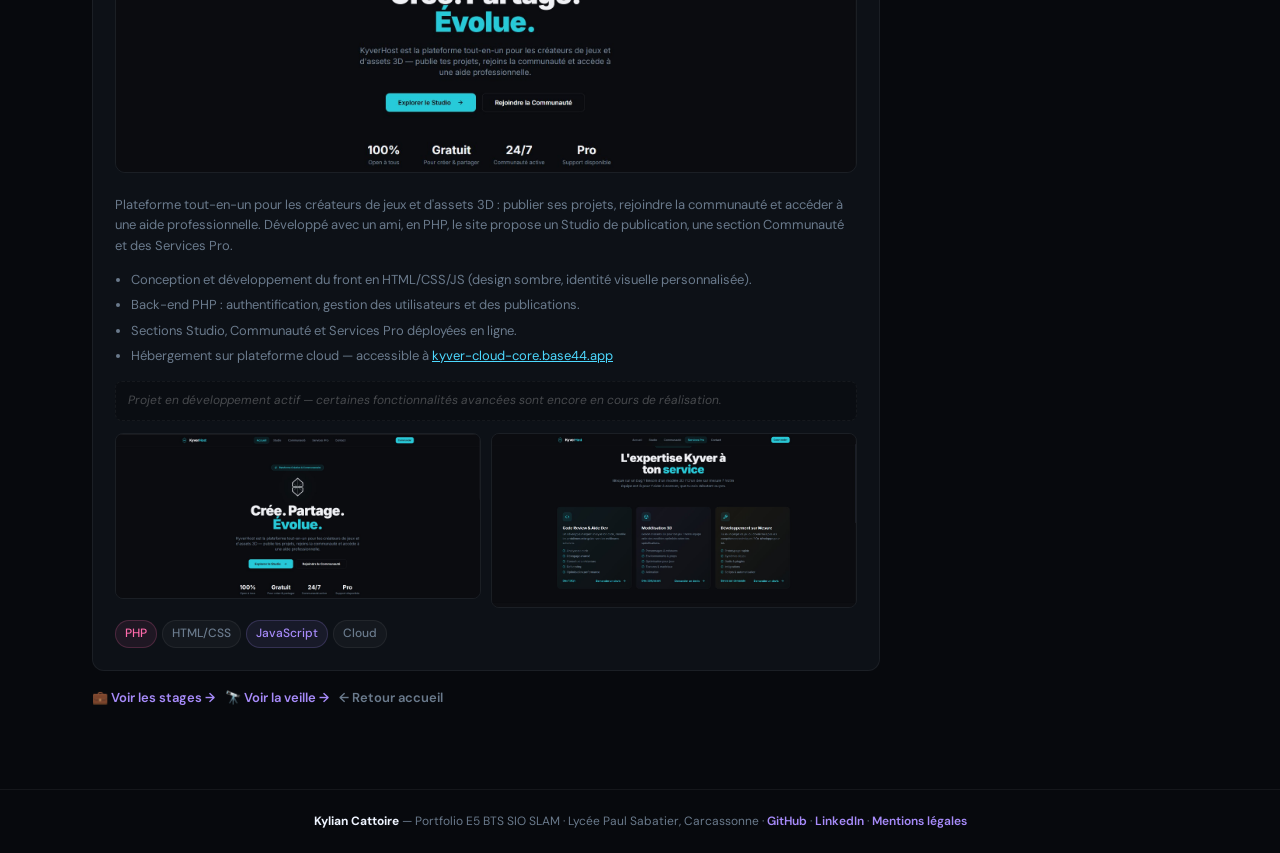
==== commit c1f6e63b: "sa marche je crois" ====
--- a/projets.html
+++ b/projets.html
@@ -67,10 +67,10 @@
         <li>Tests fonctionnels et recette utilisateur.</li>
       </ul>
       <div class="screens" style="grid-auto-rows:auto">
-        <div class="img-ph" style="height:130px"><div class="ph-icon">📋</div><span>Catalogue supports<br><small style="opacity:.6">à ajouter</small></span></div>
-        <div class="img-ph" style="height:130px"><div class="ph-icon">👤</div><span>Espace utilisateur<br><small style="opacity:.6">à ajouter</small></span></div>
-        <div class="img-ph" style="height:130px"><div class="ph-icon">⚙️</div><span>Panel admin<br><small style="opacity:.6">à ajouter</small></span></div>
-        <div class="img-ph" style="height:130px"><div class="ph-icon">🗄️</div><span>Schéma BDD<br><small style="opacity:.6">à ajouter</small></span></div>
+        <img src="assets/randomplay-catalogue.png" alt="RandomPlay — catalogue des supports" style="width:100%;border-radius:8px;border:1px solid rgba(255,255,255,.06)"/>
+        <img src="assets/randomplay-admin-users.png" alt="RandomPlay — gestion utilisateurs" style="width:100%;border-radius:8px;border:1px solid rgba(255,255,255,.06)"/>
+        <img src="assets/randomplay-logs.png" alt="RandomPlay — journal des actions" style="width:100%;border-radius:8px;border:1px solid rgba(255,255,255,.06)"/>
+        <img src="assets/randomplay-audit.png" alt="RandomPlay — journal d'audit MySQL" style="width:100%;border-radius:8px;border:1px solid rgba(255,255,255,.06)"/>
       </div>
       <div class="chips" style="margin-top:12px">
         <span class="chip pk">PHP</span><span class="chip">MySQL</span>
